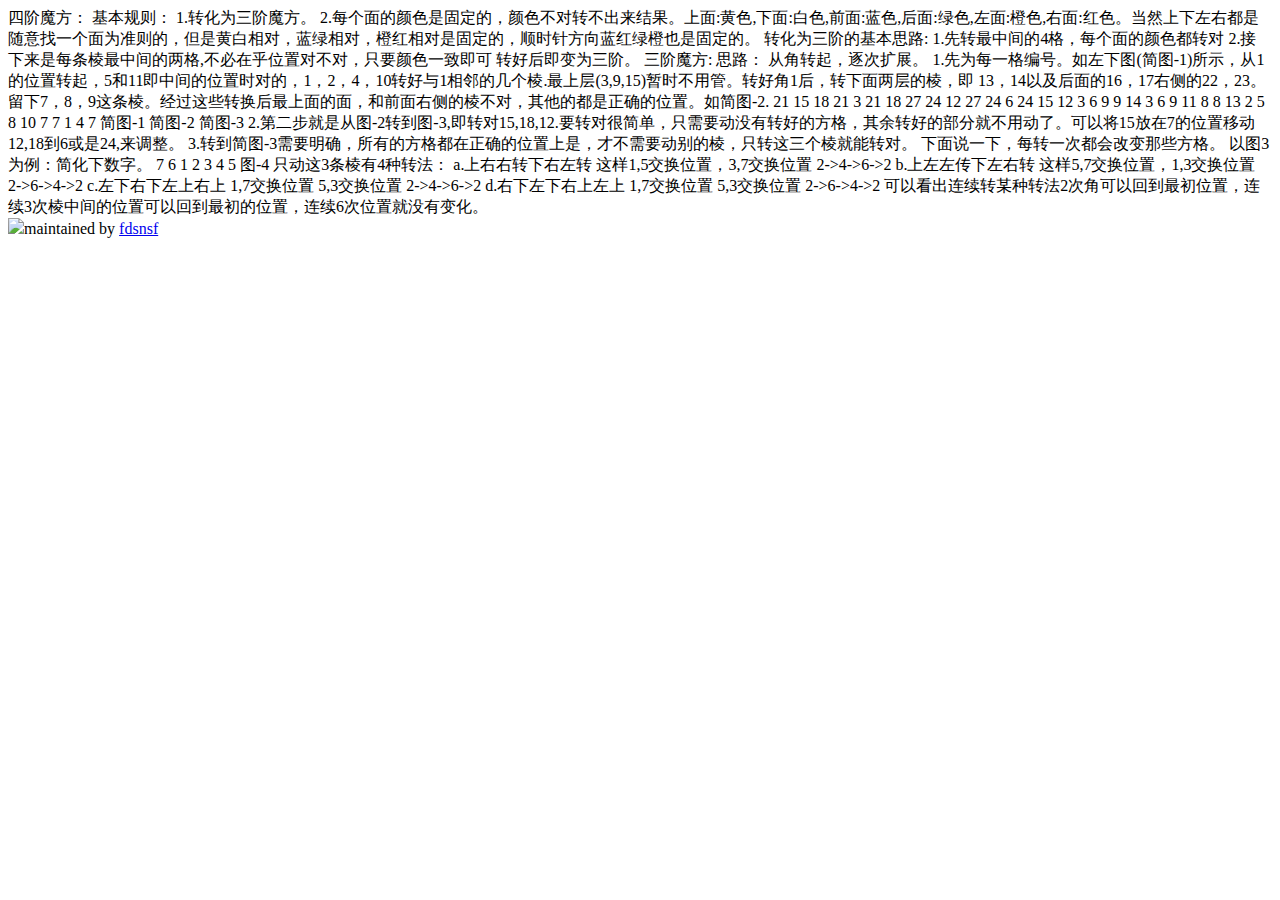
==== article/魔方解法.html @ 37abcda2 "魔方" ====
<!DOCTYPE html>
<html>
  <head>
    <meta charset='utf-8'>
    <meta http-equiv="X-UA-Compatible" content="chrome=1">
    <link href='https://fonts.googleapis.com/css?family=Chivo:900' rel='stylesheet' type='text/css'>
    <link rel="stylesheet" type="text/css" href="stylesheets/stylesheet.css" media="screen">
    <link rel="stylesheet" type="text/css" href="stylesheets/github-dark.css" media="screen">
    <link rel="stylesheet" type="text/css" href="stylesheets/print.css" media="print">
    <!--[if lt IE 9]>
    <script src="//html5shiv.googlecode.com/svn/trunk/html5.js"></script>
    <![endif]-->
    <title>fdsnsf</title>
  </head>
    <body>
    <div id="container">
      <div class="inner">

四阶魔方：
    基本规则：
        1.转化为三阶魔方。
        2.每个面的颜色是固定的，颜色不对转不出来结果。上面:黄色,下面:白色,前面:蓝色,后面:绿色,左面:橙色,右面:红色。当然上下左右都是随意找一个面为准则的，但是黄白相对，蓝绿相对，橙红相对是固定的，顺时针方向蓝红绿橙也是固定的。
     
    转化为三阶的基本思路:
        1.先转最中间的4格，每个面的颜色都转对
        2.接下来是每条棱最中间的两格,不必在乎位置对不对，只要颜色一致即可
    转好后即变为三阶。
三阶魔方:
   思路：
       从角转起，逐次扩展。
       1.先为每一格编号。如左下图(简图-1)所示，从1的位置转起，5和11即中间的位置时对的，1，2，4，10转好与1相邻的几个棱.最上层(3,9,15)暂时不用管。转好角1后，转下面两层的棱，即  13，14以及后面的16，17右侧的22，23。留下7，8，9这条棱。经过这些转换后最上面的面，和前面右侧的棱不对，其他的都是正确的位置。如简图-2.       

		  21				             15  18  21                   3           21
	18		  	                                                              
 		 27    24                                  12  27  24                        6     24 
15				                                                                
	12			                         3   6   9                              9
14		3	6	9                                 
	11			                                 8                              8
13		2	5	8                                
	10			                                 7                              7
		1	4	7                  

    简图-1                                                简图-2                              简图-3

      2.第二步就是从图-2转到图-3,即转对15,18,12.要转对很简单，只需要动没有转好的方格，其余转好的部分就不用动了。可以将15放在7的位置移动12,18到6或是24,来调整。
      3.转到简图-3需要明确，所有的方格都在正确的位置上是，才不需要动别的棱，只转这三个棱就能转对。

下面说一下，每转一次都会改变那些方格。

以图3为例：简化下数字。

                 7
              6
   1   2   3
    
           4

           5
     图-4

只动这3条棱有4种转法：
    a.上右右转下右左转 这样1,5交换位置，3,7交换位置  2->4->6->2
    b.上左左传下左右转 这样5,7交换位置，1,3交换位置  2->6->4->2
    c.左下右下左上右上 1,7交换位置  5,3交换位置  2->4->6->2
    d.右下左下右上左上 1,7交换位置  5,3交换位置  2->6->4->2

可以看出连续转某种转法2次角可以回到最初位置，连续3次棱中间的位置可以回到最初的位置，连续6次位置就没有变化。

        <footer>
          <img src="images/octocat-icon.png"/>maintained by <a href="https://github.com/fdsnsf">fdsnsf</a><br>
        </footer>

        
      </div>
    </div>
  </body>
</html>
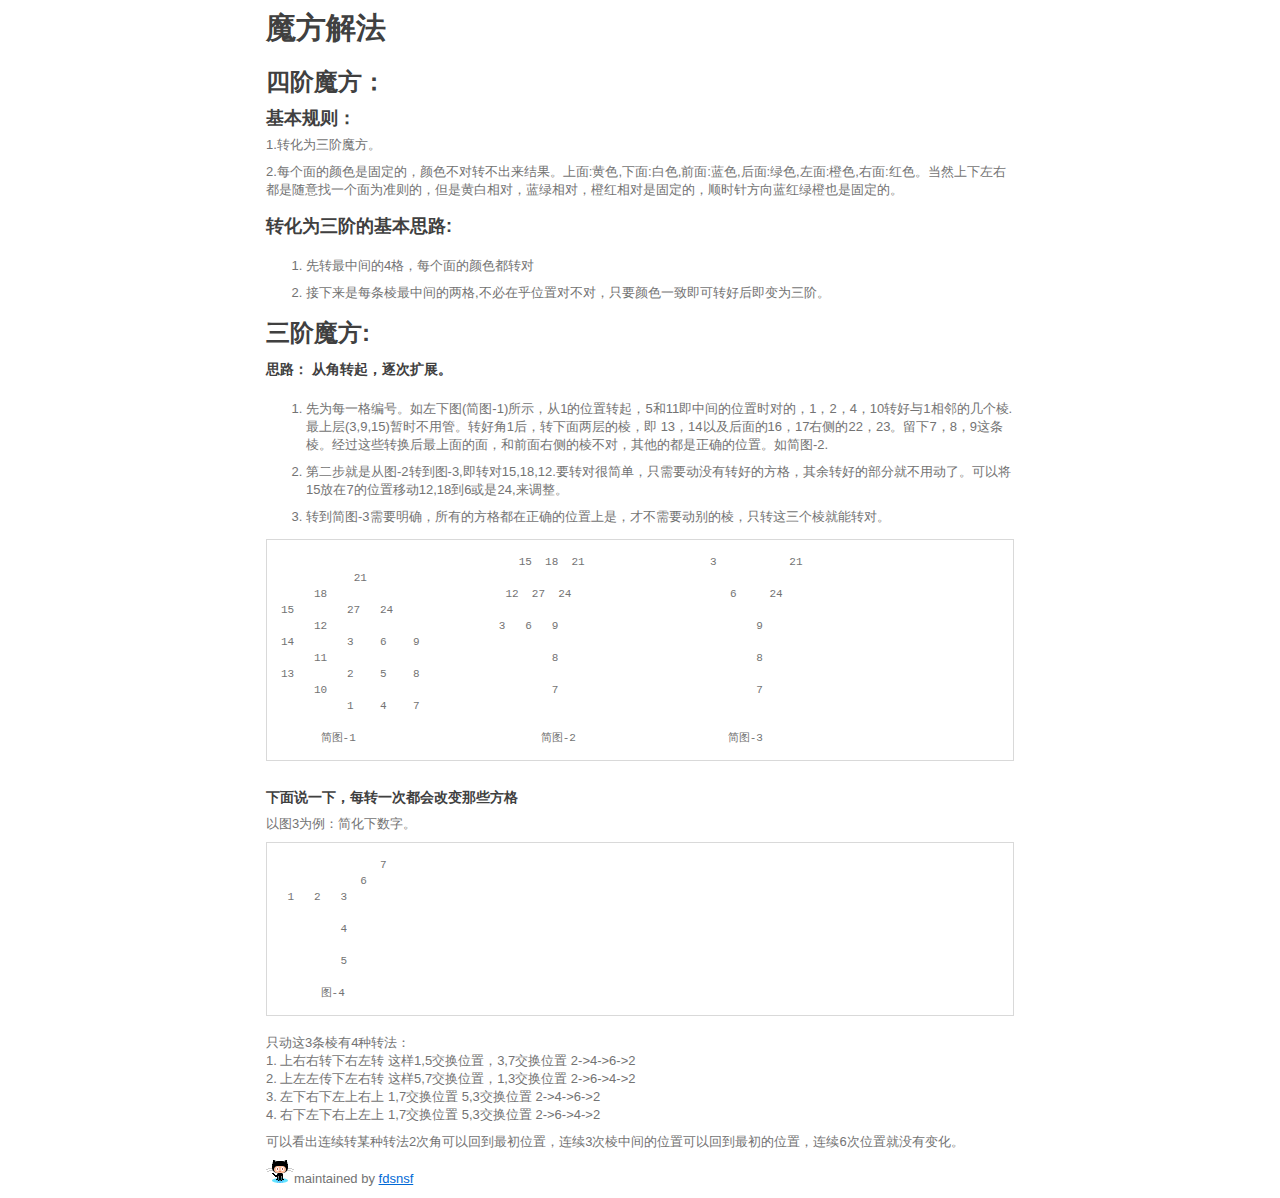
==== commit 54e08844: "魔方" ====
--- a/article/魔方解法.html
+++ b/article/魔方解法.html
@@ -1,74 +1,85 @@
-<!DOCTYPE html>
-<html>
+<html lang="en">
+
   <head>
     <meta charset='utf-8'>
     <meta http-equiv="X-UA-Compatible" content="chrome=1">
     <link href='https://fonts.googleapis.com/css?family=Chivo:900' rel='stylesheet' type='text/css'>
-    <link rel="stylesheet" type="text/css" href="stylesheets/stylesheet.css" media="screen">
-    <link rel="stylesheet" type="text/css" href="stylesheets/github-dark.css" media="screen">
-    <link rel="stylesheet" type="text/css" href="stylesheets/print.css" media="print">
+    
+    
     <!--[if lt IE 9]>
     <script src="//html5shiv.googlecode.com/svn/trunk/html5.js"></script>
     <![endif]-->
-    <title>fdsnsf</title>
-  </head>
-    <body>
-    <div id="container">
+    <title>魔方解法</title>
+
+<style id="system" type="text/css">
+h1,h2,h3,h4,h5,h6,p,blockquote {    margin: 0;    padding: 0;}body {    font-family: "Helvetica Neue", Helvetica, "Hiragino Sans GB", Arial, sans-serif;    font-size: 13px;    line-height: 18px;    color: #737373;    margin: 10px 13px 10px 13px;}a {    color: #0069d6;}a:hover {    color: #0050a3;    text-decoration: none;}a img {    border: none;}p {    margin-bottom: 9px;}h1,h2,h3,h4,h5,h6 {    color: #404040;    line-height: 36px;}h1 {    margin-bottom: 18px;    font-size: 30px;}h2 {    font-size: 24px;}h3 {    font-size: 18px;}h4 {    font-size: 16px;}h5 {    font-size: 14px;}h6 {    font-size: 13px;}hr {    margin: 0 0 19px;    border: 0;    border-bottom: 1px solid #ccc;}blockquote {    padding: 13px 13px 21px 15px;    margin-bottom: 18px;    font-family:georgia,serif;    font-style: italic;}blockquote:before {    content:"C";    font-size:40px;    margin-left:-10px;    font-family:georgia,serif;    color:#eee;}blockquote p {    font-size: 14px;    font-weight: 300;    line-height: 18px;    margin-bottom: 0;    font-style: italic;}code, pre {    font-family: Monaco, Andale Mono, Courier New, monospace;}code {    background-color: #fff;    color: rgba(0, 0, 0, 0.75);    padding: 1px 3px;    font-size: 12px;    -webkit-border-radius: 3px;    -moz-border-radius: 3px;    border-radius: 3px;}pre {    display: block;    padding: 14px;    margin: 0 0 18px;    line-height: 16px;    font-size: 11px;    border: 1px solid #d9d9d9;    white-space: pre-wrap;    word-wrap: break-word;}pre code {    background-color: #fff;    color:#737373;    font-size: 11px;    padding: 0;}@media screen and (min-width: 768px) {    body {        width: 748px;        margin:10px auto;    }}</style><style id="custom" type="text/css"></style>
+</head>
+
+
+<body marginheight="0">
+  <h1>魔方解法</h1>
+   <div id="container">
       <div class="inner">
+<section id="main_content">
+<h2>四阶魔方：</h2>
+<h3>基本规则：</h3>
+<p> 1.转化为三阶魔方。  
 
-四阶魔方：
-    基本规则：
-        1.转化为三阶魔方。
-        2.每个面的颜色是固定的，颜色不对转不出来结果。上面:黄色,下面:白色,前面:蓝色,后面:绿色,左面:橙色,右面:红色。当然上下左右都是随意找一个面为准则的，但是黄白相对，蓝绿相对，橙红相对是固定的，顺时针方向蓝红绿橙也是固定的。
-     
-    转化为三阶的基本思路:
-        1.先转最中间的4格，每个面的颜色都转对
-        2.接下来是每条棱最中间的两格,不必在乎位置对不对，只要颜色一致即可
-    转好后即变为三阶。
-三阶魔方:
-   思路：
-       从角转起，逐次扩展。
-       1.先为每一格编号。如左下图(简图-1)所示，从1的位置转起，5和11即中间的位置时对的，1，2，4，10转好与1相邻的几个棱.最上层(3,9,15)暂时不用管。转好角1后，转下面两层的棱，即  13，14以及后面的16，17右侧的22，23。留下7，8，9这条棱。经过这些转换后最上面的面，和前面右侧的棱不对，其他的都是正确的位置。如简图-2.       
+</p>
+<p> 2.每个面的颜色是固定的，颜色不对转不出来结果。上面:黄色,下面:白色,前面:蓝色,后面:绿色,左面:橙色,右面:红色。当然上下左右都是随意找一个面为准则的，但是黄白相对，蓝绿相对，橙红相对是固定的，顺时针方向蓝红绿橙也是固定的。
 
-		  21				             15  18  21                   3           21
-	18		  	                                                              
- 		 27    24                                  12  27  24                        6     24 
-15				                                                                
-	12			                         3   6   9                              9
-14		3	6	9                                 
-	11			                                 8                              8
-13		2	5	8                                
-	10			                                 7                              7
-		1	4	7                  
 
-    简图-1                                                简图-2                              简图-3
+</p>
+<h3>转化为三阶的基本思路:</h3>
+<ol>
+<li><p>先转最中间的4格，每个面的颜色都转对  </p>
+</li>
+<li><p>接下来是每条棱最中间的两格,不必在乎位置对不对，只要颜色一致即可转好后即变为三阶。  </p>
+</li>
+</ol>
+<h2>三阶魔方:</h2>
+<h5>思路：  从角转起，逐次扩展。</h5>
+<ol>
+<li><p>先为每一格编号。如左下图(简图-1)所示，从1的位置转起，5和11即中间的位置时对的，1，2，4，10转好与1相邻的几个棱.最上层(3,9,15)暂时不用管。转好角1后，转下面两层的棱，即  13，14以及后面的16，17右侧的22，23。留下7，8，9这条棱。经过这些转换后最上面的面，和前面右侧的棱不对，其他的都是正确的位置。如简图-2.</p>
+</li>
+<li><p>第二步就是从图-2转到图-3,即转对15,18,12.要转对很简单，只需要动没有转好的方格，其余转好的部分就不用动了。可以将15放在7的位置移动12,18到6或是24,来调整。  </p>
+</li>
+<li><p>转到简图-3需要明确，所有的方格都在正确的位置上是，才不需要动别的棱，只转这三个棱就能转对。 </p>
+</li>
+</ol>
+<pre><code>                                    15  18  21                   3           21  
+           21                                                                         
+     18                           12  27  24                        6     24 
+15        27   24                                                                    
+     12                          3   6   9                              9
+14        3    6    9                                 
+     11                                  8                              8
+13        2    5    8                                
+     10                                  7                              7
+          1    4    7                  
 
-      2.第二步就是从图-2转到图-3,即转对15,18,12.要转对很简单，只需要动没有转好的方格，其余转好的部分就不用动了。可以将15放在7的位置移动12,18到6或是24,来调整。
-      3.转到简图-3需要明确，所有的方格都在正确的位置上是，才不需要动别的棱，只转这三个棱就能转对。
+      简图-1                            简图-2                       简图-3</code></pre>
+<h5>下面说一下，每转一次都会改变那些方格</h5>
+<p>以图3为例：简化下数字。  
 
-下面说一下，每转一次都会改变那些方格。
+</p>
+<pre><code>               7
+            6
+ 1   2   3
 
-以图3为例：简化下数字。
+         4
 
-                 7
-              6
-   1   2   3
-    
-           4
+         5
 
-           5
-     图-4
+      图-4</code></pre>
+<p>只动这3条棱有4种转法：<br>1. 上右右转下右左转 这样1,5交换位置，3,7交换位置  2-&gt;4-&gt;6-&gt;2<br>2. 上左左传下左右转 这样5,7交换位置，1,3交换位置  2-&gt;6-&gt;4-&gt;2<br>3. 左下右下左上右上 1,7交换位置  5,3交换位置  2-&gt;4-&gt;6-&gt;2<br>4. 右下左下右上左上 1,7交换位置  5,3交换位置  2-&gt;6-&gt;4-&gt;2  
 
-只动这3条棱有4种转法：
-    a.上右右转下右左转 这样1,5交换位置，3,7交换位置  2->4->6->2
-    b.上左左传下左右转 这样5,7交换位置，1,3交换位置  2->6->4->2
-    c.左下右下左上右上 1,7交换位置  5,3交换位置  2->4->6->2
-    d.右下左下右上左上 1,7交换位置  5,3交换位置  2->6->4->2
+</p>
+<p>可以看出连续转某种转法2次角可以回到最初位置，连续3次棱中间的位置可以回到最初的位置，连续6次位置就没有变化。</p>
 
-可以看出连续转某种转法2次角可以回到最初位置，连续3次棱中间的位置可以回到最初的位置，连续6次位置就没有变化。
-
-        <footer>
-          <img src="images/octocat-icon.png"/>maintained by <a href="https://github.com/fdsnsf">fdsnsf</a><br>
+   </section> 
+ <footer>
+          <img src="../images/octocat-icon.png"/>maintained by <a href="https://github.com/fdsnsf">fdsnsf</a><br>
         </footer>
 
         
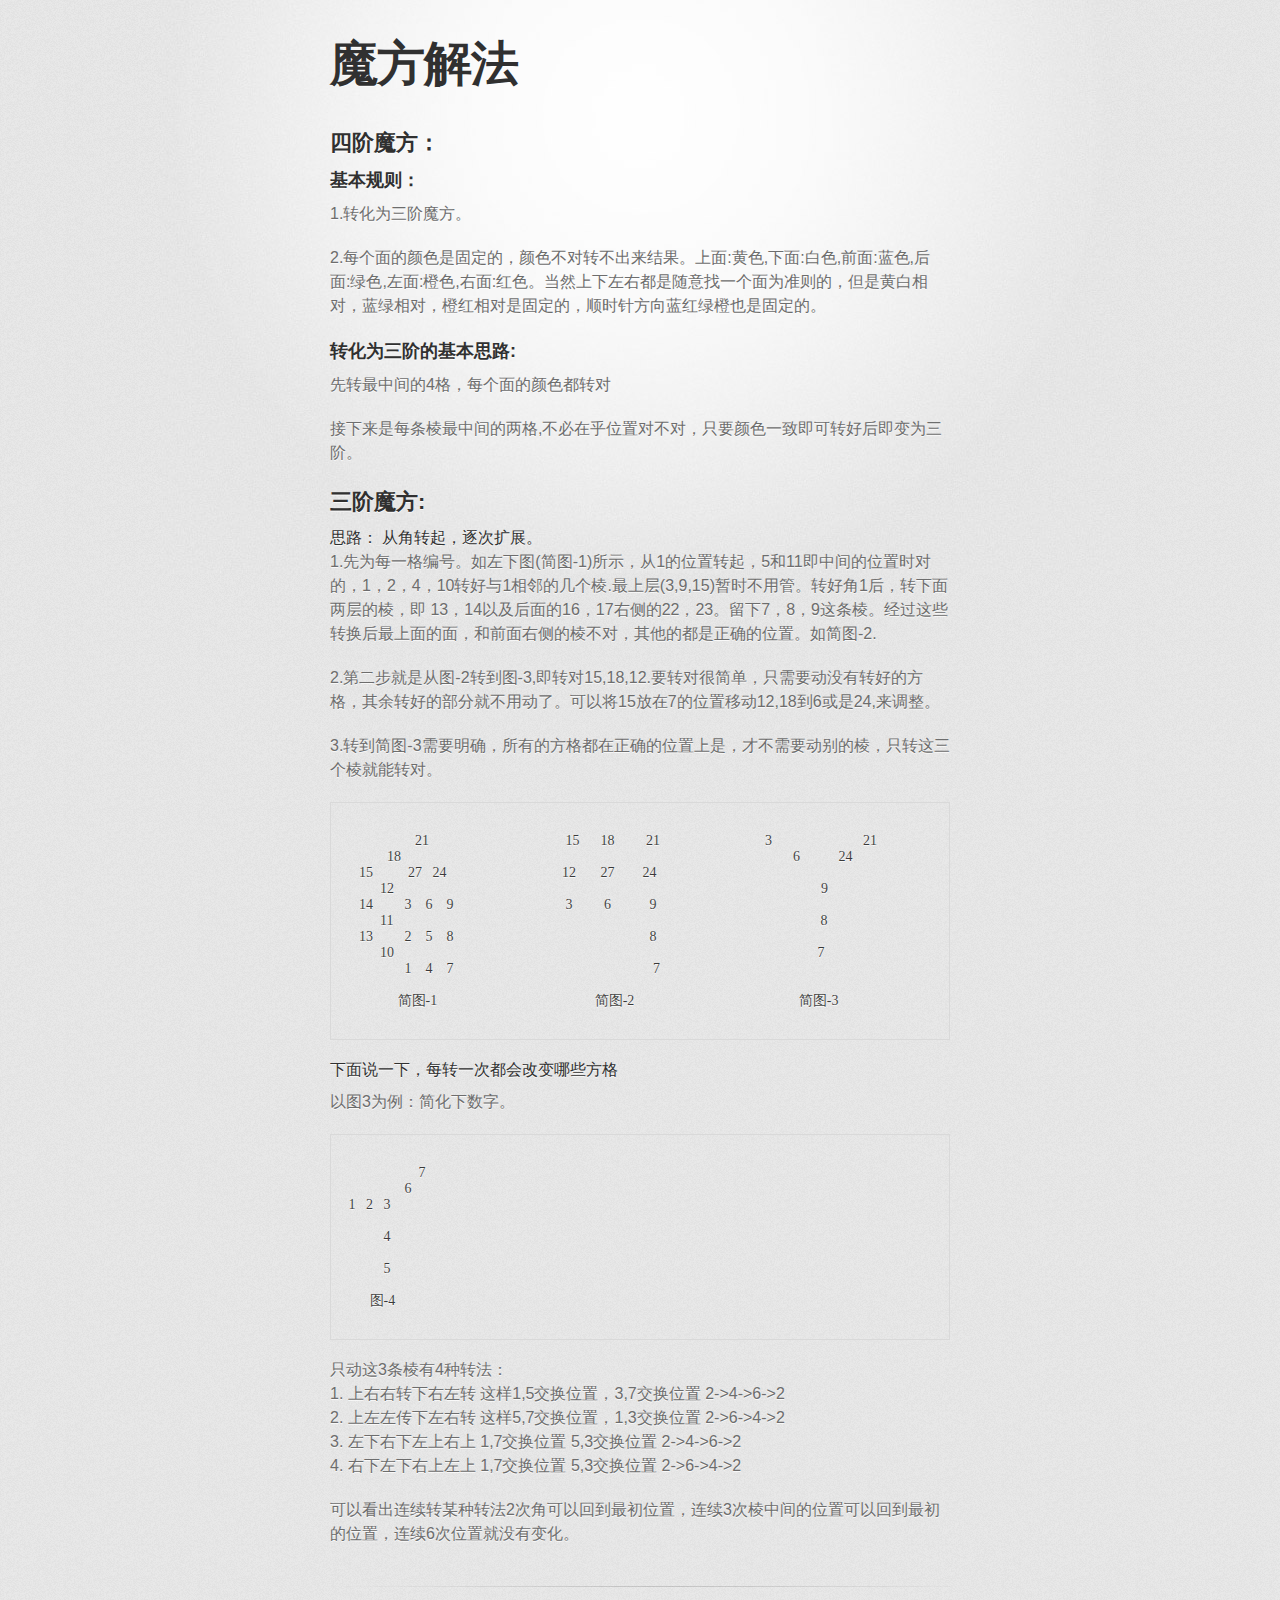
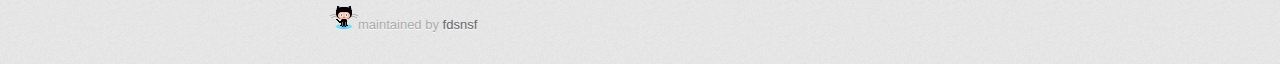
==== commit 21422eb6: "魔方" ====
--- a/article/魔方解法.html
+++ b/article/魔方解法.html
@@ -4,22 +4,24 @@
     <meta charset='utf-8'>
     <meta http-equiv="X-UA-Compatible" content="chrome=1">
     <link href='https://fonts.googleapis.com/css?family=Chivo:900' rel='stylesheet' type='text/css'>
-    
+        <link rel="stylesheet" type="text/css" href="../stylesheets/stylesheet.css" media="screen">
+    <link rel="stylesheet" type="text/css" href="../stylesheets/github-dark.css" media="screen">
+    <link rel="stylesheet" type="text/css" href="../stylesheets/print.css" media="print">
     
     <!--[if lt IE 9]>
     <script src="//html5shiv.googlecode.com/svn/trunk/html5.js"></script>
     <![endif]-->
     <title>魔方解法</title>
-
-<style id="system" type="text/css">
-h1,h2,h3,h4,h5,h6,p,blockquote {    margin: 0;    padding: 0;}body {    font-family: "Helvetica Neue", Helvetica, "Hiragino Sans GB", Arial, sans-serif;    font-size: 13px;    line-height: 18px;    color: #737373;    margin: 10px 13px 10px 13px;}a {    color: #0069d6;}a:hover {    color: #0050a3;    text-decoration: none;}a img {    border: none;}p {    margin-bottom: 9px;}h1,h2,h3,h4,h5,h6 {    color: #404040;    line-height: 36px;}h1 {    margin-bottom: 18px;    font-size: 30px;}h2 {    font-size: 24px;}h3 {    font-size: 18px;}h4 {    font-size: 16px;}h5 {    font-size: 14px;}h6 {    font-size: 13px;}hr {    margin: 0 0 19px;    border: 0;    border-bottom: 1px solid #ccc;}blockquote {    padding: 13px 13px 21px 15px;    margin-bottom: 18px;    font-family:georgia,serif;    font-style: italic;}blockquote:before {    content:"C";    font-size:40px;    margin-left:-10px;    font-family:georgia,serif;    color:#eee;}blockquote p {    font-size: 14px;    font-weight: 300;    line-height: 18px;    margin-bottom: 0;    font-style: italic;}code, pre {    font-family: Monaco, Andale Mono, Courier New, monospace;}code {    background-color: #fff;    color: rgba(0, 0, 0, 0.75);    padding: 1px 3px;    font-size: 12px;    -webkit-border-radius: 3px;    -moz-border-radius: 3px;    border-radius: 3px;}pre {    display: block;    padding: 14px;    margin: 0 0 18px;    line-height: 16px;    font-size: 11px;    border: 1px solid #d9d9d9;    white-space: pre-wrap;    word-wrap: break-word;}pre code {    background-color: #fff;    color:#737373;    font-size: 11px;    padding: 0;}@media screen and (min-width: 768px) {    body {        width: 748px;        margin:10px auto;    }}</style><style id="custom" type="text/css"></style>
 </head>
 
 
 <body marginheight="0">
-  <h1>魔方解法</h1>
+ 
    <div id="container">
       <div class="inner">
+          <header>
+             <h1>魔方解法</h1>
+         </header>
 <section id="main_content">
 <h2>四阶魔方：</h2>
 <h3>基本规则：</h3>
@@ -31,47 +33,46 @@
 
 </p>
 <h3>转化为三阶的基本思路:</h3>
-<ol>
-<li><p>先转最中间的4格，每个面的颜色都转对  </p>
-</li>
-<li><p>接下来是每条棱最中间的两格,不必在乎位置对不对，只要颜色一致即可转好后即变为三阶。  </p>
-</li>
-</ol>
+
+<p>先转最中间的4格，每个面的颜色都转对  </p>
+
+<p>接下来是每条棱最中间的两格,不必在乎位置对不对，只要颜色一致即可转好后即变为三阶。  </p>
+
 <h2>三阶魔方:</h2>
 <h5>思路：  从角转起，逐次扩展。</h5>
-<ol>
-<li><p>先为每一格编号。如左下图(简图-1)所示，从1的位置转起，5和11即中间的位置时对的，1，2，4，10转好与1相邻的几个棱.最上层(3,9,15)暂时不用管。转好角1后，转下面两层的棱，即  13，14以及后面的16，17右侧的22，23。留下7，8，9这条棱。经过这些转换后最上面的面，和前面右侧的棱不对，其他的都是正确的位置。如简图-2.</p>
-</li>
-<li><p>第二步就是从图-2转到图-3,即转对15,18,12.要转对很简单，只需要动没有转好的方格，其余转好的部分就不用动了。可以将15放在7的位置移动12,18到6或是24,来调整。  </p>
-</li>
-<li><p>转到简图-3需要明确，所有的方格都在正确的位置上是，才不需要动别的棱，只转这三个棱就能转对。 </p>
-</li>
-</ol>
-<pre><code>                                    15  18  21                   3           21  
-           21                                                                         
-     18                           12  27  24                        6     24 
-15        27   24                                                                    
-     12                          3   6   9                              9
-14        3    6    9                                 
-     11                                  8                              8
-13        2    5    8                                
-     10                                  7                              7
-          1    4    7                  
+<p>1.先为每一格编号。如左下图(简图-1)所示，从1的位置转起，5和11即中间的位置时对的，1，2，4，10转好与1相邻的几个棱.最上层(3,9,15)暂时不用管。转好角1后，转下面两层的棱，即  13，14以及后面的16，17右侧的22，23。留下7，8，9这条棱。经过这些转换后最上面的面，和前面右侧的棱不对，其他的都是正确的位置。如简图-2.</p>
+<p>2.第二步就是从图-2转到图-3,即转对15,18,12.要转对很简单，只需要动没有转好的方格，其余转好的部分就不用动了。可以将15放在7的位置移动12,18到6或是24,来调整。  </p>
+<p>3.转到简图-3需要明确，所有的方格都在正确的位置上是，才不需要动别的棱，只转这三个棱就能转对。 </p>
 
-      简图-1                            简图-2                       简图-3</code></pre>
-<h5>下面说一下，每转一次都会改变那些方格</h5>
+<pre><code>                                                                                               
+                    21                                       15      18         21                              3                          21  
+            18                                                                                                                6           24 
+    15          27   24                                 12       27        24                                 
+          12                                                                                                                          9
+    14         3    6    9                                3         6           9  
+          11                                                                                                                          8
+    13         2    5    8                                                        8
+          10                                                                                                                         7
+                 1    4    7                                                         7
+
+               简图-1                                             简图-2                                               简图-3
+    </code></pre>
+<h4>下面说一下，每转一次都会改变哪些方格</h4>
 <p>以图3为例：简化下数字。  
 
 </p>
-<pre><code>               7
-            6
+<pre><code> 
+                     7
+                 6
  1   2   3
 
-         4
+           4
 
-         5
+           5
 
-      图-4</code></pre>
+       图-4
+    </code></pre>
+
 <p>只动这3条棱有4种转法：<br>1. 上右右转下右左转 这样1,5交换位置，3,7交换位置  2-&gt;4-&gt;6-&gt;2<br>2. 上左左传下左右转 这样5,7交换位置，1,3交换位置  2-&gt;6-&gt;4-&gt;2<br>3. 左下右下左上右上 1,7交换位置  5,3交换位置  2-&gt;4-&gt;6-&gt;2<br>4. 右下左下右上左上 1,7交换位置  5,3交换位置  2-&gt;6-&gt;4-&gt;2  
 
 </p>
--- a/stylesheets/stylesheet.css
+++ b/stylesheets/stylesheet.css
@@ -0,0 +1,380 @@
+/* http://meyerweb.com/eric/tools/css/reset/
+   v2.0 | 20110126
+   License: none (public domain)
+*/
+html, body, div, span, applet, object, iframe,
+h1, h2, h3, h4, h5, h6, p, blockquote, pre,
+a, abbr, acronym, address, big, cite, code,
+del, dfn, em, img, ins, kbd, q, s, samp,
+small, strike, strong, sub, sup, tt, var,
+b, u, i, center,
+dl, dt, dd, ol, ul, li,
+fieldset, form, label, legend,
+table, caption, tbody, tfoot, thead, tr, th, td,
+article, aside, canvas, details, embed,
+figure, figcaption, footer, header, hgroup,
+menu, nav, output, ruby, section, summary,
+time, mark, audio, video {
+	padding: 0;
+	margin: 0;
+	font: inherit;
+	font-size: 100%;
+	vertical-align: baseline;
+	border: 0;
+}
+/* HTML5 display-role reset for older browsers */
+article, aside, details, figcaption, figure,
+footer, header, hgroup, menu, nav, section {
+	display: block;
+}
+body {
+	line-height: 1;
+}
+ol, ul {
+	list-style: none;
+}
+blockquote, q {
+	quotes: none;
+}
+blockquote:before, blockquote:after,
+q:before, q:after {
+	content: '';
+	content: none;
+}
+table {
+	border-spacing: 0;
+	border-collapse: collapse;
+}
+
+/* LAYOUT STYLES */
+body {
+  font-family: 'Helvetica Neue', Helvetica, Arial, serif;
+  font-size: 1em;
+  line-height: 1.5;
+  color: #6d6d6d;
+  text-shadow: 0 1px 0 rgba(255, 255, 255, 0.8);
+  background: #e7e7e7 url(../images/body-bg.png) 0 0 repeat;
+}
+
+a {
+  color: #444444;
+}
+a:hover {
+  color: #c5000c;
+}
+
+header {
+  padding-top: 35px;
+  padding-bottom: 25px;
+}
+
+header h1 {
+  font-family: 'Chivo', 'Helvetica Neue', Helvetica, Arial, serif;
+  font-size: 48px;
+  font-weight: 700;
+  line-height: 1.2;
+  color: #303030;
+  letter-spacing: -1px;
+}
+
+header h2 {
+  font-size: 24px;
+  font-weight: normal;
+  line-height: 1.3;
+  color: #aaa;
+  letter-spacing: -1px;
+}
+
+#container {
+  min-height: 595px;
+  background: transparent url(../images/highlight-bg.jpg) 50% 0 no-repeat;
+}
+
+.inner {
+  width: 620px;
+  margin: 0 auto;
+}
+
+#container .inner img {
+  max-width: 100%;
+}
+
+#downloads {
+  margin-bottom: 40px;
+}
+
+a.button {
+  display: block;
+  float: left;
+  width: 179px;
+  padding: 12px 8px 12px 8px;
+  margin-right: 14px;
+  font-size: 15px;
+  font-weight: bold;
+  line-height: 25px;
+  color: #303030;
+  background: #fdfdfd; /* Old browsers */
+  background: -moz-linear-gradient(top,  #fdfdfd 0%, #f2f2f2 100%); /* FF3.6+ */
+  background: -webkit-gradient(linear, left top, left bottom, color-stop(0%,#fdfdfd), color-stop(100%,#f2f2f2)); /* Chrome,Safari4+ */
+  background: -webkit-linear-gradient(top,  #fdfdfd 0%,#f2f2f2 100%); /* Chrome10+,Safari5.1+ */
+  background: -o-linear-gradient(top,  #fdfdfd 0%,#f2f2f2 100%); /* Opera 11.10+ */
+  background: -ms-linear-gradient(top,  #fdfdfd 0%,#f2f2f2 100%); /* IE10+ */
+  background: linear-gradient(top,  #fdfdfd 0%,#f2f2f2 100%); /* W3C */
+  filter: progid:DXImageTransform.Microsoft.gradient( startColorstr='#fdfdfd', endColorstr='#f2f2f2',GradientType=0 ); /* IE6-9 */
+  border-top: solid 1px #cbcbcb;
+  border-right: solid 1px #b7b7b7;
+  border-bottom: solid 1px #b3b3b3;
+  border-left: solid 1px #b7b7b7;
+  border-radius: 30px;
+  -webkit-box-shadow: 10px 10px 5px #888;
+  -moz-box-shadow: 10px 10px 5px #888;
+  box-shadow: 0px 1px 5px #e8e8e8;
+  -moz-border-radius: 30px;
+  -webkit-border-radius: 30px;
+}
+a.button:hover {
+  background: #fafafa; /* Old browsers */
+  background: -moz-linear-gradient(top,  #fdfdfd 0%, #f6f6f6 100%); /* FF3.6+ */
+  background: -webkit-gradient(linear, left top, left bottom, color-stop(0%,#fdfdfd), color-stop(100%,#f6f6f6)); /* Chrome,Safari4+ */
+  background: -webkit-linear-gradient(top,  #fdfdfd 0%,#f6f6f6 100%); /* Chrome10+,Safari5.1+ */
+  background: -o-linear-gradient(top,  #fdfdfd 0%,#f6f6f6 100%); /* Opera 11.10+ */
+  background: -ms-linear-gradient(top,  #fdfdfd 0%,#f6f6f6 100%); /* IE10+ */
+  background: linear-gradient(top,  #fdfdfd 0%,#f6f6f6, 100%); /* W3C */
+  filter: progid:DXImageTransform.Microsoft.gradient( startColorstr='#fdfdfd', endColorstr='#f6f6f6',GradientType=0 ); /* IE6-9 */
+  border-top: solid 1px #b7b7b7;
+  border-right: solid 1px #b3b3b3;
+  border-bottom: solid 1px #b3b3b3;
+  border-left: solid 1px #b3b3b3;
+}
+
+a.button span {
+  display: block;
+  height: 23px;
+  padding-left: 50px;
+}
+
+#download-zip span {
+  background: transparent url(../images/zip-icon.png) 12px 50% no-repeat;
+}
+#download-tar-gz span {
+  background: transparent url(../images/tar-gz-icon.png) 12px 50% no-repeat;
+}
+#view-on-github span {
+  background: transparent url(../images/octocat-icon.png) 12px 50% no-repeat;
+}
+#view-on-github {
+  margin-right: 0;
+}
+
+code, pre {
+  margin-bottom: 30px;
+  font-family: Monaco, "Bitstream Vera Sans Mono", "Lucida Console", Terminal;
+}
+
+code { 
+  color: rgba(0, 0, 0, 0.75);   
+  padding: 2px 5px;    
+  font-size: 14px;      
+  border-radius: 5px;
+}
+
+pre {
+  display: block;    
+  padding: 14px;    
+  margin: 0 0 18px;    
+  line-height: 16px;    
+  font-size: 11px;   
+  border: 1px solid #d9d9d9;   
+  white-space: pre-wrap;    
+  word-wrap: break-word;}
+}
+pre code {
+  padding: 0;
+  color: #737373;
+  background-color: #fff;
+  font-size: 11px; 
+  border: none;
+}
+
+ul, ol, dl {
+  margin-bottom: 20px;
+}
+
+
+/* COMMON STYLES */
+
+hr {
+  height: 1px;
+  padding-bottom: 1em;
+  margin-top: 1em;
+  line-height: 1px;
+  background: transparent url('../images/hr.png') 50% 0 no-repeat;
+  border: none;
+}
+
+strong {
+  font-weight: bold;
+}
+
+em {
+  font-style: italic;
+}
+
+table {
+  width: 100%;
+  border: 1px solid #ebebeb;
+}
+
+th {
+  font-weight: 500;
+}
+
+td {
+  font-weight: 300;
+  text-align: center;
+  border: 1px solid #ebebeb;
+}
+
+form {
+  padding: 20px;
+  background: #f2f2f2;
+
+}
+
+
+/* GENERAL ELEMENT TYPE STYLES */
+
+h1 {
+  margin-bottom: 8px;
+  font-size: 32px;
+  font-weight: bold;
+  color: #303030;
+}
+
+h2 {
+  margin-bottom: 8px;
+  font-size: 22px;
+  font-weight: bold;
+  color: #303030;
+}
+
+h3 {
+  margin-bottom: 8px;
+  font-size: 18px;
+  font-weight: bold;
+  color: #303030;
+}
+
+h4 {
+  margin-bottom: 8px;
+  font-size: 16px;
+  color: #303030;
+}
+
+h5 {
+  font-size: 1em;
+  color: #303030;
+}
+
+h6 {
+  font-size: .8em;
+  color: #303030;
+}
+
+p {
+  margin-bottom: 20px;
+  font-weight: 300;
+}
+
+a {
+  text-decoration: none;
+}
+
+p a {
+  font-weight: 400;
+}
+
+blockquote {
+  padding: 0 0 0 30px;
+  margin-bottom: 20px;
+  font-size: 1.6em;
+  border-left: 10px solid #e9e9e9;
+}
+
+ul li {
+  list-style-position: inside;
+  list-style: disc;
+  padding-left: 20px;
+}
+
+ol li {
+  list-style-position: inside;
+  list-style: decimal;
+  padding-left: 3px;
+}
+
+dl dt {
+  color: #303030;
+}
+
+footer {
+  padding-top: 20px;
+  padding-bottom: 30px;
+  margin-top: 40px;
+  font-size: 13px;
+  color: #aaa;
+  background: transparent url('../images/hr.png') 0 0 no-repeat;
+}
+
+footer a {
+  color: #666;
+}
+footer a:hover {
+  color: #444;
+}
+
+/* MISC */
+.clearfix:after {
+  display: block;
+  height: 0;
+  clear: both;
+  visibility: hidden;
+  content: '.';
+}
+
+.clearfix {display: inline-block;}
+* html .clearfix {height: 1%;}
+.clearfix {display: block;}
+
+/* #Media Queries
+================================================== */
+
+/* Smaller than standard 960 (devices and browsers) */
+@media only screen and (max-width: 959px) { }
+
+/* Tablet Portrait size to standard 960 (devices and browsers) */
+@media only screen and (min-width: 768px) and (max-width: 959px) { }
+
+/* All Mobile Sizes (devices and browser) */
+@media only screen and (max-width: 767px) {
+  header {
+    padding-top: 10px;
+    padding-bottom: 10px;
+  }
+  #downloads {
+    margin-bottom: 25px;
+  }
+  #download-zip, #download-tar-gz {
+    display: none;
+  }
+  .inner {
+    width: 94%;
+    margin: 0 auto;
+  }
+}
+
+/* Mobile Landscape Size to Tablet Portrait (devices and browsers) */
+@media only screen and (min-width: 480px) and (max-width: 767px) { }
+
+/* Mobile Portrait Size to Mobile Landscape Size (devices and browsers) */
+@media only screen and (max-width: 479px) { }
--- a/stylesheets/github-dark.css
+++ b/stylesheets/github-dark.css
@@ -0,0 +1,116 @@
+/*
+   Copyright 2014 GitHub Inc.
+
+   Licensed under the Apache License, Version 2.0 (the "License");
+   you may not use this file except in compliance with the License.
+   You may obtain a copy of the License at
+
+       http://www.apache.org/licenses/LICENSE-2.0
+
+   Unless required by applicable law or agreed to in writing, software
+   distributed under the License is distributed on an "AS IS" BASIS,
+   WITHOUT WARRANTIES OR CONDITIONS OF ANY KIND, either express or implied.
+   See the License for the specific language governing permissions and
+   limitations under the License.
+
+*/
+
+.pl-c /* comment */ {
+  color: #969896;
+}
+
+.pl-c1      /* constant, markup.raw, meta.diff.header, meta.module-reference, meta.property-name, support, support.constant, support.variable, variable.other.constant */,
+.pl-s .pl-v /* string variable */ {
+  color: #0099cd;
+}
+
+.pl-e  /* entity */,
+.pl-en /* entity.name */ {
+  color: #9774cb;
+}
+
+.pl-s .pl-s1 /* string source */,
+.pl-smi      /* storage.modifier.import, storage.modifier.package, storage.type.java, variable.other, variable.parameter.function */ {
+  color: #ddd;
+}
+
+.pl-ent /* entity.name.tag */ {
+  color: #7bcc72;
+}
+
+.pl-k /* keyword, storage, storage.type */ {
+  color: #cc2372;
+}
+
+.pl-pds              /* punctuation.definition.string, string.regexp.character-class */,
+.pl-s                /* string */,
+.pl-s .pl-pse .pl-s1 /* string punctuation.section.embedded source */,
+.pl-sr               /* string.regexp */,
+.pl-sr .pl-cce       /* string.regexp constant.character.escape */,
+.pl-sr .pl-sra       /* string.regexp string.regexp.arbitrary-repitition */,
+.pl-sr .pl-sre       /* string.regexp source.ruby.embedded */ {
+  color: #3c66e2;
+}
+
+.pl-v /* variable */ {
+  color: #fb8764;
+}
+
+.pl-id /* invalid.deprecated */ {
+  color: #e63525;
+}
+
+.pl-ii /* invalid.illegal */ {
+  background-color: #e63525;
+  color: #f8f8f8;
+}
+
+.pl-sr .pl-cce /* string.regexp constant.character.escape */ {
+  color: #7bcc72;
+  font-weight: bold;
+}
+
+.pl-ml /* markup.list */ {
+  color: #c26b2b;
+}
+
+.pl-mh        /* markup.heading */,
+.pl-mh .pl-en /* markup.heading entity.name */,
+.pl-ms        /* meta.separator */ {
+  color: #264ec5;
+  font-weight: bold;
+}
+
+.pl-mq /* markup.quote */ {
+  color: #00acac;
+}
+
+.pl-mi /* markup.italic */ {
+  color: #ddd;
+  font-style: italic;
+}
+
+.pl-mb /* markup.bold */ {
+  color: #ddd;
+  font-weight: bold;
+}
+
+.pl-md /* markup.deleted, meta.diff.header.from-file */ {
+  background-color: #ffecec;
+  color: #bd2c00;
+}
+
+.pl-mi1 /* markup.inserted, meta.diff.header.to-file */ {
+  background-color: #eaffea;
+  color: #55a532;
+}
+
+.pl-mdr /* meta.diff.range */ {
+  color: #9774cb;
+  font-weight: bold;
+}
+
+.pl-mo /* meta.output */ {
+  color: #264ec5;
+}
+
--- a/stylesheets/print.css
+++ b/stylesheets/print.css
@@ -0,0 +1,228 @@
+html, body, div, span, applet, object, iframe,
+h1, h2, h3, h4, h5, h6, p, blockquote, pre,
+a, abbr, acronym, address, big, cite, code,
+del, dfn, em, img, ins, kbd, q, s, samp,
+small, strike, strong, sub, sup, tt, var,
+b, u, i, center,
+dl, dt, dd, ol, ul, li,
+fieldset, form, label, legend,
+table, caption, tbody, tfoot, thead, tr, th, td,
+article, aside, canvas, details, embed,
+figure, figcaption, footer, header, hgroup,
+menu, nav, output, ruby, section, summary,
+time, mark, audio, video {
+  padding: 0;
+  margin: 0;
+  font: inherit;
+  font-size: 100%;
+  vertical-align: baseline;
+  border: 0;
+}
+/* HTML5 display-role reset for older browsers */
+article, aside, details, figcaption, figure,
+footer, header, hgroup, menu, nav, section {
+  display: block;
+}
+body {
+  line-height: 1;
+}
+ol, ul {
+  list-style: none;
+}
+blockquote, q {
+  quotes: none;
+}
+blockquote:before, blockquote:after,
+q:before, q:after {
+  content: '';
+  content: none;
+}
+table {
+  border-spacing: 0;
+  border-collapse: collapse;
+}
+body {
+  font-family: 'Helvetica Neue', Helvetica, Arial, serif;
+  font-size: 13px;
+  line-height: 1.5;
+  color: #000;
+}
+
+a {
+  font-weight: bold;
+  color: #d5000d;
+}
+
+header {
+  padding-top: 35px;
+  padding-bottom: 10px;
+}
+
+header h1 {
+  font-size: 48px;
+  font-weight: bold;
+  line-height: 1.2;
+  color: #303030;
+  letter-spacing: -1px;
+}
+
+header h2 {
+  font-size: 24px;
+  font-weight: normal;
+  line-height: 1.3;
+  color: #aaa;
+  letter-spacing: -1px;
+}
+#downloads {
+  display: none;
+}
+#main_content {
+  padding-top: 20px;
+}
+
+code, pre {
+  margin-bottom: 30px;
+  font-family: Monaco, "Bitstream Vera Sans Mono", "Lucida Console", Terminal;
+  font-size: 12px;
+  color: #222;
+}
+
+code {
+  padding: 0 3px;
+}
+
+pre {
+  padding: 20px;
+  overflow: auto;
+  border: solid 1px #ddd;
+}
+pre code {
+  padding: 0;
+}
+
+ul, ol, dl {
+  margin-bottom: 20px;
+}
+
+
+/* COMMON STYLES */
+
+table {
+  width: 100%;
+  border: 1px solid #ebebeb;
+}
+
+th {
+  font-weight: 500;
+}
+
+td {
+  font-weight: 300;
+  text-align: center;
+  border: 1px solid #ebebeb;
+}
+
+form {
+  padding: 20px;
+  background: #f2f2f2;
+
+}
+
+
+/* GENERAL ELEMENT TYPE STYLES */
+
+h1 {
+  font-size: 2.8em;
+}
+
+h2 {
+  margin-bottom: 8px;
+  font-size: 22px;
+  font-weight: bold;
+  color: #303030;
+}
+
+h3 {
+  margin-bottom: 8px;
+  font-size: 18px;
+  font-weight: bold;
+  color: #d5000d;
+}
+
+h4 {
+  font-size: 16px;
+  font-weight: bold;
+  color: #303030;
+}
+
+h5 {
+  font-size: 1em;
+  color: #303030;
+}
+
+h6 {
+  font-size: .8em;
+  color: #303030;
+}
+
+p {
+  margin-bottom: 20px;
+  font-weight: 300;
+}
+
+a {
+  text-decoration: none;
+}
+
+p a {
+  font-weight: 400;
+}
+
+blockquote {
+  padding: 0 0 0 30px;
+  margin-bottom: 20px;
+  font-size: 1.6em;
+  border-left: 10px solid #e9e9e9;
+}
+
+ul li {
+  list-style-position: inside;
+  list-style: disc;
+  padding-left: 20px;
+}
+
+ol li {
+  list-style-position: inside;
+  list-style: decimal;
+  padding-left: 3px;
+}
+
+dl dd {
+  font-style: italic;
+  font-weight: 100;
+}
+
+footer {
+  padding-top: 20px;
+  padding-bottom: 30px;
+  margin-top: 40px;
+  font-size: 13px;
+  color: #aaa;
+}
+
+footer a {
+  color: #666;
+}
+
+/* MISC */
+.clearfix:after {
+  display: block;
+  height: 0;
+  clear: both;
+  visibility: hidden;
+  content: '.';
+}
+
+.clearfix {display: inline-block;}
+* html .clearfix {height: 1%;}
+.clearfix {display: block;}
